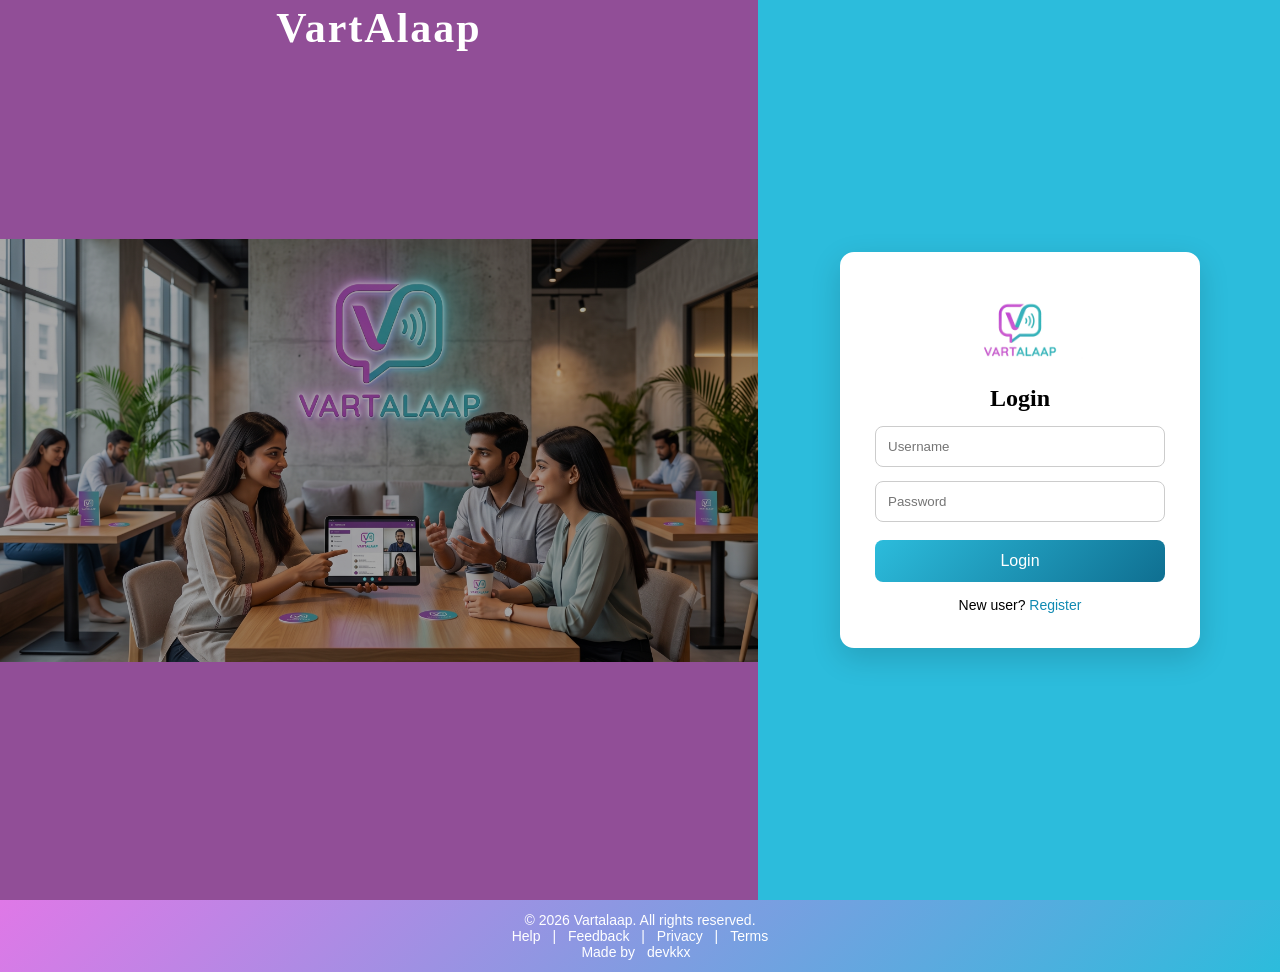
==== backend/src/main/resources/static/index.html @ b239fb88 "Initial commit" ====
<!doctype html>
<html lang="en">
  <head>
    <meta charset="UTF-8" />
    <title>Vartalaap</title>
    <meta name="viewport" content="width=device-width, initial-scale=1.0" />
    <link rel="icon" type="image/jpeg" href="./vlogo.jpeg" />
    <link rel="shortcut icon" type="image/jpeg" href="./vlogo.jpeg" />
    <link rel="stylesheet" href="./style.css" />
  </head>

  <body>
    <main class="chat-container">
      <!-- Header -->
      <header class="chat-header">
        <!-- VartAlaap Logo Icon -->
        <div style="display: flex; align-items: center; gap: 8px;">
          <img src="./vlogo.jpeg" alt="VartAlaap Logo" style="width: 28px; height: 28px; border-radius: 50%; object-fit: cover; border: 1.5px solid rgba(255,255,255,0.8);" />
          <span class="app-title" style="font-family: cursive">VartAlaap</span>
        </div>
        <!-- Professional Feature Actions Dropdown -->
        <div class="header-menu-container">
          <button class="header-menu-btn" onclick="toggleHeaderMenu(event)" title="Menu Options">
            <span>⚡ Menu ▾</span>
          </button>
          <div id="headerDropdown" class="header-dropdown-menu">
            <div class="dropdown-item" onclick="triggerDropdownAction('tasks')">📌 Action Tasks</div>
            <div class="dropdown-item" onclick="triggerDropdownAction('reminders')">🔔 Reminders</div>
            <div class="dropdown-item" onclick="triggerDropdownAction('decision')">🧠 Decision Memory</div>
            <div style="height: 1px; background: #eee; margin: 4px 0;"></div>
            <div class="dropdown-item" onclick="logout()" style="color: #d9534f;">🚪 Logout</div>
          </div>
        </div>
      </header>

      <!-- 🔥 TOP ROW -->
      <aside class="online-bar">
        <div class="top-row">
          <!-- Filter -->
          <select id="filter" class="filter-dropdown" onchange="filterMode()">
            <option value="ALL">All Filter</option>
            <option value="WORK">🧑‍💼 Work</option>
            <option value="PERSONAL">💕 Personal</option>
            <option value="STUDY">📚 Study</option>
            <option value="CASUAL">🤙 Casual</option>
          </select>

          <!-- Color -->
          <select id="color" class="color-picker">
            <option value="">Default Color</option>
            <option value="#2EE59D">Green 🟢</option>
            <option value="#5EE6FF">Blue 🔵</option>
            <option value="#FF66C4">Pink 🩷</option>
            <option value="#FF7A00">Orange 🟠</option>
          </select>

          <!-- Users -->
          <div id="users" class="online-users">
            <strong>Online Users</strong>
          </div>
        </div>
      </aside>

      <!-- Messages -->
      <section id="messages" class="chat-body"></section>

      <!-- Context Warning / Conflict Notification Banner -->
      <div id="alertBanner" class="alert-banner" style="display:none;"></div>

      <!-- Input -->
      <footer class="chat-footer">
        <select id="mode">
          <option value="WORK">🧑‍💼 Work(Mode)</option>
          <option value="PERSONAL">💕 Personal</option>
          <option value="STUDY">📚 Study</option>
          <option value="CASUAL">🤙 Casual</option>
          <option value="AI">🧠 AI</option>
        </select>
        <!-- <select id="targetUser" style="display:none" disabled></select> -->
        <button id="fileBtn">🔗‍️</button>
        <button id="emojiBtn">😊</button>
        <input type="text" id="message" placeholder="Type your message" />

        <input type="file" id="fileInput" hidden />

        <button class="send-btn" onclick="sendMessage()">➤</button>

        <div id="emojiBox" class="emoji-box"></div>
      </footer>
    </main>

    <!-- 📌 Task Management Drawer Overlay -->
    <div id="taskDrawer" class="modal-overlay" style="display:none;">
      <div class="modal-card">
        <div class="modal-header">
          <h3>📌 Action Tasks</h3>
          <button onclick="toggleTaskDrawer()">✖</button>
        </div>
        <div class="modal-body">
          <form onsubmit="createTaskManual(event)" style="display:flex; flex-direction:column; gap:8px; margin-bottom:12px;">
            <input type="text" id="taskTitle" placeholder="Task description..." required style="padding:6px; font-size:12px; border-radius:6px; border:1px solid #ccc;" />
            <div style="display:flex; gap:6px;">
              <input type="text" id="taskAssignee" placeholder="Assignee (e.g. Rahul)" style="flex:1; padding:6px; font-size:12px; border-radius:6px; border:1px solid #ccc;" />
              <input type="text" id="taskDeadline" placeholder="Deadline (e.g. Friday)" style="flex:1; padding:6px; font-size:12px; border-radius:6px; border:1px solid #ccc;" />
            </div>
            <button type="submit" style="background:#2cbcdc; color:#fff; border:none; padding:6px; border-radius:6px; font-family:cursive; cursor:pointer;">Add Task</button>
          </form>
          <div id="taskList"></div>
        </div>
      </div>
    </div>

    <!-- 🔔 Reminders Section Drawer Overlay -->
    <div id="reminderDrawer" class="modal-overlay" style="display:none;">
      <div class="modal-card">
        <div class="modal-header">
          <h3>🔔 Scheduled Reminders</h3>
          <button onclick="toggleReminderDrawer()">✖</button>
        </div>
        <div class="modal-body">
          <form onsubmit="createReminderManual(event)" style="display:flex; flex-direction:column; gap:8px; margin-bottom:12px;">
            <input type="text" id="remTitle" placeholder="Reminder text (e.g. Finish Login Module)" required style="padding:6px; font-size:12px; border-radius:6px; border:1px solid #ccc;" />
            <div style="display:flex; gap:6px;">
              <input type="text" id="remTime" placeholder="Time/Date (e.g. 9:00 PM)" required style="flex:1; padding:6px; font-size:12px; border-radius:6px; border:1px solid #ccc;" />
              <input type="text" id="remAssignee" placeholder="User (optional)" style="flex:1; padding:6px; font-size:12px; border-radius:6px; border:1px solid #ccc;" />
            </div>
            <button type="submit" style="background:#df78e7; color:#fff; border:none; padding:6px; border-radius:6px; font-family:cursive; cursor:pointer;">Set Reminder</button>
          </form>
          <div id="reminderList"></div>
        </div>
      </div>
    </div>

    <!-- 🧠 Decision Memory Modal Overlay -->
    <div id="decisionModal" class="modal-overlay" style="display:none;">
      <div class="modal-card">
        <div class="modal-header">
          <h3>🧠 Decision Memory</h3>
          <button onclick="toggleDecisionModal()">✖</button>
        </div>
        <div class="modal-body">
          <div style="display:flex; gap:6px; margin-bottom:10px;">
            <input type="text" id="decisionQuery" placeholder="Ask e.g. What database did we decide to use?" style="flex:1; padding:6px; font-size:12px; border-radius:6px; border:1px solid #ccc;" />
            <button onclick="askDecisionMemory()" style="background:#df78e7; color:#fff; border:none; padding:6px 12px; border-radius:6px; font-family:cursive; cursor:pointer;">Search</button>
          </div>
          <div id="decisionAnswer" style="padding:8px; background:#fafafa; border-radius:6px; font-size:13px; margin-bottom:8px;"></div>
          <div id="decisionList"></div>
        </div>
      </div>
    </div>

    <!-- 📄 Document Q&A Modal Overlay -->
    <div id="docModal" class="modal-overlay" style="display:none;">
      <div class="modal-card">
        <div class="modal-header">
          <h3 id="docModalTitle">📄 Document Intelligence</h3>
          <button onclick="closeDocModal()">✖</button>
        </div>
        <div class="modal-body">
          <div id="docResultArea" style="padding:8px; background:#fafafa; border-radius:6px; font-size:13px; margin-bottom:10px; max-height:180px; overflow-y:auto;"></div>
          <div style="display:flex; gap:6px;">
            <input type="text" id="docQuestion" placeholder="Ask AI about this document..." style="flex:1; padding:6px; font-size:12px; border-radius:6px; border:1px solid #ccc;" />
            <button onclick="submitDocQuestion()" style="background:#2cbcdc; color:#fff; border:none; padding:6px 12px; border-radius:6px; font-family:cursive; cursor:pointer;">Ask AI</button>
          </div>
        </div>
      </div>
    </div>

    <script src="chat.js?v=5"></script>
  </body>
</html>
---- backend/src/main/resources/static/style.css ----
#message::placeholder {
  font-size: 11px; /* Change to your preferred smaller size */
}

/* Base */
* {
  box-sizing: border-box;
}

body {
  margin: 0;
  background: #ece5dd;
  /* font-family: -apple-system, BlinkMacSystemFont, "Segoe UI",
               Roboto, Arial, sans-serif; */
  font-family: cursive;
  display: flex;
  justify-content: center;
  align-items: center;
  min-height: 100vh;
  overflow-x: hidden;
}

/* Chat container */
.chat-container {
  width: 360px;
  height: 100dvh;
  background: #fff;
  display: flex;
  flex-direction: column;
  border-radius: 14px;
  overflow: hidden;
  box-shadow: 0 10px 30px rgba(0, 0, 0, 0.15);
  overflow: hidden;
}

/* Header */
.chat-header {
  background: linear-gradient(135deg, #2cbcdc, #df78e7);
  color: #fff;
  height: 56px;
  padding: 0 16px;
  display: flex;
  align-items: center;
  justify-content: space-between;
}

.app-title {
  font-size: 18px;
  font-weight: 600;
  letter-spacing: 0.5px;
}

.logout-btn {
  background: transparent;
  color: #fff;
  border: none;
  font-size: 14px;
  cursor: pointer;
}

.online-bar {
  display: block;
  align-items: center;
  justify-content: space-between;
  padding: 8px 12px;
  background: #fafafa;
  border-bottom: 1px solid #ddd;
}

/* Messages */
.chat-body {
  flex: 1;
  padding: 10px;
  overflow-y: auto;
  background: #e5ddd5;
  display: flex;
  flex-direction: column;

  overflow-y: auto;
}

/* Message bubbles */
.message {
  font-family: cursive;
  max-width: 72%;
  display: block;
  padding: 8px 12px;
  margin: 6px 0;
  border-radius: 12px;
  font-size: 14px;
  line-height: 1.4;
  word-break: break-word;
  overflow-wrap: anywhere;
  width: fit-content;
  height: auto;
}

.left {
  align-self: flex-start;
  background: #ffffff;
  border-top-left-radius: 4px;
}

.right {
  align-self: flex-end;
  background: #f8c6e6;
  border-top-right-radius: 4px;
}

/* Footer */
.chat-footer {
  display: flex;
  align-items: center;
  gap: 6px;
  padding: 8px;
  background: #f0f0f0;
}

.chat-footer select {
  padding: 6px;
  font-size: 12px;
  border-radius: 6px;
  border: 1px solid #ccc;
  background: #38006c;
  color: white;
}

/* Input (full width, no cut) */
.chat-footer input {
  flex: 1;
  min-width: 0;
  height: 42px;
  padding: 0 10px;
  border-radius: 20px;
  border: none;
  outline: none;
  font-size: 15px;
  line-height: 42px;
}

/* Send button */
.send-btn {
  flex-shrink: 0;
  width: 45px;
  height: 42px;
  border-radius: 40%;
  border: none;
  background: #2cbcdc;
  color: #be3a3a;
  font-size: 18px;
  cursor: pointer;
  display: flex;
  align-items: center;
  justify-content: center;
}

.send-btn:hover {
  background: #df78e7;
}

.top-row {
  display: flex;

  align-items: center;
  gap: 12px;
}

/* 🔥 Align filter + color in one row */
.top-controls {
  display: flex;
  align-items: center;
  gap: 8px;
  padding: 10px 0;
}

/* Filter dropdown (big) */
.filter-dropdown {
  color: rgb(0, 0, 0);
  min-width: 0;
  width: 120px;
  padding: 10px;
  font-size: 14px;
  border-radius: 12px;
  border: 1px solid #ccc;
  background: aqua;
}

/* Color dropdown (small) */
.color-picker {
  flex-shrink: 0;
  width: 100px;
  padding: 10px;
  font-size: 12px;
  border-radius: 12px;
  border: 1px solid #ccc;
  background: #ffa7fb;
  color: rgb(0, 0, 0);
}

.online-users {
  flex: 1;
  line-height: 1.2;
  font-size: 10px;
  white-space: nowrap;
  overflow: hidden;
  text-overflow: ellipsis;
  max-width: 120px;
  margin-left: 10px;
  font-weight: bold;
  font-family:
    system-ui,
    -apple-system,
    BlinkMacSystemFont,
    "Segoe UI",
    Roboto,
    Oxygen,
    Ubuntu,
    Cantarell,
    "Open Sans",
    "Helvetica Neue",
    sans-serif;
}

select {
  appearance: none;
  -webkit-appearance: none;
}

.app-title {
  font-family: "Segoe UI", Tahoma, Geneva, Verdana, sans-serif;
  font-size: 20px;
  font-weight: bold;
}

.chat-info {
  padding: 6px 12px;
  font-size: 12px;
  background: #f1f1f1;
  border-bottom: 1px solid #ddd;
  color: #444;
}
.personal-active {
  background: linear-gradient(135deg, #ff9a9e, #fad0c4);
  color: #000;
}
#targetUser {
  padding: 6px;
  font-size: 12px;
  border-radius: 6px;
  border: 1px solid #ccc;
  background: #fff;
}

.emoji-box {
  position: absolute;
  bottom: 55px;
  left: 10px;
  width: 280px;
  max-height: 220px;
  overflow-y: auto;
  background: #fff;

  border-radius: 10px;
  padding: 0px;
  display: none;
  box-shadow: 0 5px 15px rgba(0, 0, 0, 0.2);
  font-size: 20px;
  z-index: 1000;
}

#emojiBtn {
  background: transparent;
  border: none;
  font-size: 14px;
  cursor: pointer;
}

.emoji-box span {
  cursor: pointer;
  padding: 0px;

  display: inline-block;
}
.emoji-box span:hover {
  background: #eee;
  border-radius: 5px;
}

#fileBtn {
  border: none;
  background: transparent;
  font-size: 14px;
  cursor: pointer;
  border-radius: 10px;
  /* padding:5px 10px; */
}

.chat-image {
  width: 220px;
  border-radius: 12px;
  margin-bottom: 8px;
}

.file-box {
  background: #ffffff;
  /* padding:10px; */
  border-radius: 10px;
  margin-top: 5px;
}

.file-box a {
  text-decoration: none;
  color: #2196f3;
  font-weight: bold;
}

/* 🔥 MOBILE RESPONSIVE FIX (SAFE) */

@media (max-width: 768px) {
  body {
    align-items: flex-start;
    margin: 0;
    overflow-x: hidden;
  }

  /* FULL SCREEN CHAT */
  .chat-container {
    position: fixed;
    width: 100%;
    /* height: 100vh; */

    background: #fff;
    display: flex;
    flex-direction: column;
    border-radius: 0;

    top: 0;
    left: 0;
    bottom: 0;
    right: 0;
  }
  html,
  body {
    height: 100%;
  }

  /* HEADER */
  .chat-header {
    height: 50px;
    font-size: 16px;
    flex-shrink: 0;
  }

  /* ONLINE USERS */
  .online-bar {
    flex-direction: column;
    align-items: flex-start;
    gap: 5px;
  }

  /* CHAT BODY */
  .chat-body {
    flex: 1;
    overflow-y: auto;
    background: #e5ddd5;
    display: flex;
    flex-direction: column;
    padding: 10px;
    overflow-x: hidden;
    overflow-y: auto;
  }

  /* MESSAGES */
  .message {
    max-width: 75%;
    display: block;

    padding: 8px 12px;
    margin: 6px 0;
    border-radius: 12px;
    line-height: 1.4;

    font-size: 14px;
    width: fit-content;
    height: auto;
    word-break: break-word;
    overflow-wrap: anywhere;
  }

  /* FOOTER */
  .chat-footer {
    display: flex;
    align-items: center;
    position: sticky;
    bottom: 0;
    background: #f0f0f0;
    padding: 6px;
    flex-shrink: 0;
  }

  .chat-footer input {
    height: 38px;
    font-size: 14px;
  }

  .send-btn {
    width: 40px;
    height: 38px;
    font-size: 16px;
  }

  /* LOGIN & REGISTER FIX */

  .container {
    flex-direction: column;
  }

  .left {
    align-self: flex-start;
    background: #ffffff;
    border-top-left-radius: 4px;
  }

  .right {
    align-self: flex-end;
    background: #2ee59d;
    border-top-right-radius: 4px;
  }

  .card {
    width: 100%;
    max-width: 320px;
  }

  /* 🔥 IMPORTANT FIX (FOOTER WIDTH ISSUE) */
  .footer {
    width: 100%;
    font-size: 12px;
  }
  .message:empty {
    display: none;
  }
  .top-row {
    gap: 40px;
  }

  .color-picker {
    width: 80px;
    /* padding: 6px; */
  }
  .online-users {
    margin-left: 6px;
    /* font-size: 11px; */
    width: 90px;
  }
  .filter-dropdown {
    width: 90px;
  }
}
#targetUser {
  display: none;
}

/* ================= MODALS & DRAWERS (Preserving existing theme colors & font) ================= */
.modal-overlay {
  position: fixed;
  top: 0;
  left: 0;
  right: 0;
  bottom: 0;
  background: rgba(0, 0, 0, 0.4);
  display: flex;
  justify-content: center;
  align-items: center;
  z-index: 2000;
}

.modal-card {
  width: 90%;
  max-width: 340px;
  background: #ffffff;
  border-radius: 12px;
  padding: 16px;
  box-shadow: 0 10px 25px rgba(0, 0, 0, 0.25);
  font-family: cursive;
}

.modal-header {
  display: flex;
  justify-content: space-between;
  align-items: center;
  border-bottom: 1px solid #ddd;
  padding-bottom: 8px;
  margin-bottom: 12px;
}

.modal-header h3 {
  margin: 0;
  font-size: 16px;
  color: #2cbcdc;
}

.modal-header button {
  background: transparent;
  border: none;
  font-size: 16px;
  cursor: pointer;
  color: #888;
}

.alert-banner {
  padding: 8px 12px;
  background: #fff3cd;
  color: #856404;
  border: 1px solid #ffeeba;
  font-size: 12px;
  font-family: cursive;
  text-align: center;
}

.doc-btn {
  background: #2cbcdc;
  color: #ffffff;
  border: none;
  padding: 3px 8px;
  border-radius: 4px;
  font-size: 11px;
  font-family: cursive;
  cursor: pointer;
  margin-right: 4px;
  margin-top: 4px;
}

.doc-btn:hover {
  background: #df78e7;
}

.task-item {
  display: flex;
  align-items: center;
  justify-content: space-between;
  padding: 6px;
  border-bottom: 1px solid #eee;
  font-size: 12px;
}

.task-item.completed {
  text-decoration: line-through;
  opacity: 0.6;
}

/* Header Dropdown Menu */
.header-menu-container {
  position: relative;
}

.header-menu-btn {
  background: rgba(255, 255, 255, 0.25);
  color: #fff;
  border: 1px solid rgba(255, 255, 255, 0.4);
  padding: 5px 12px;
  border-radius: 18px;
  font-size: 12px;
  font-family: cursive;
  cursor: pointer;
  display: flex;
  align-items: center;
  gap: 6px;
  backdrop-filter: blur(4px);
  transition: all 0.2s ease;
}

.header-menu-btn:hover {
  background: rgba(255, 255, 255, 0.4);
  box-shadow: 0 2px 8px rgba(0, 0, 0, 0.15);
}

.header-dropdown-menu {
  display: none;
  position: absolute;
  right: 0;
  top: 36px;
  background: #ffffff;
  min-width: 175px;
  border-radius: 10px;
  box-shadow: 0 8px 24px rgba(0, 0, 0, 0.18);
  border: 1px solid rgba(44, 188, 220, 0.3);
  z-index: 1000;
  overflow: hidden;
  padding: 6px 0;
}

.header-dropdown-menu .dropdown-item {
  padding: 8px 14px;
  font-size: 12px;
  color: #38006c;
  display: flex;
  align-items: center;
  gap: 8px;
  cursor: pointer;
  transition: background 0.2s;
  font-family: cursive;
}

.header-dropdown-menu .dropdown-item:hover {
  background: #f8c6e6;
  color: #38006c;
}
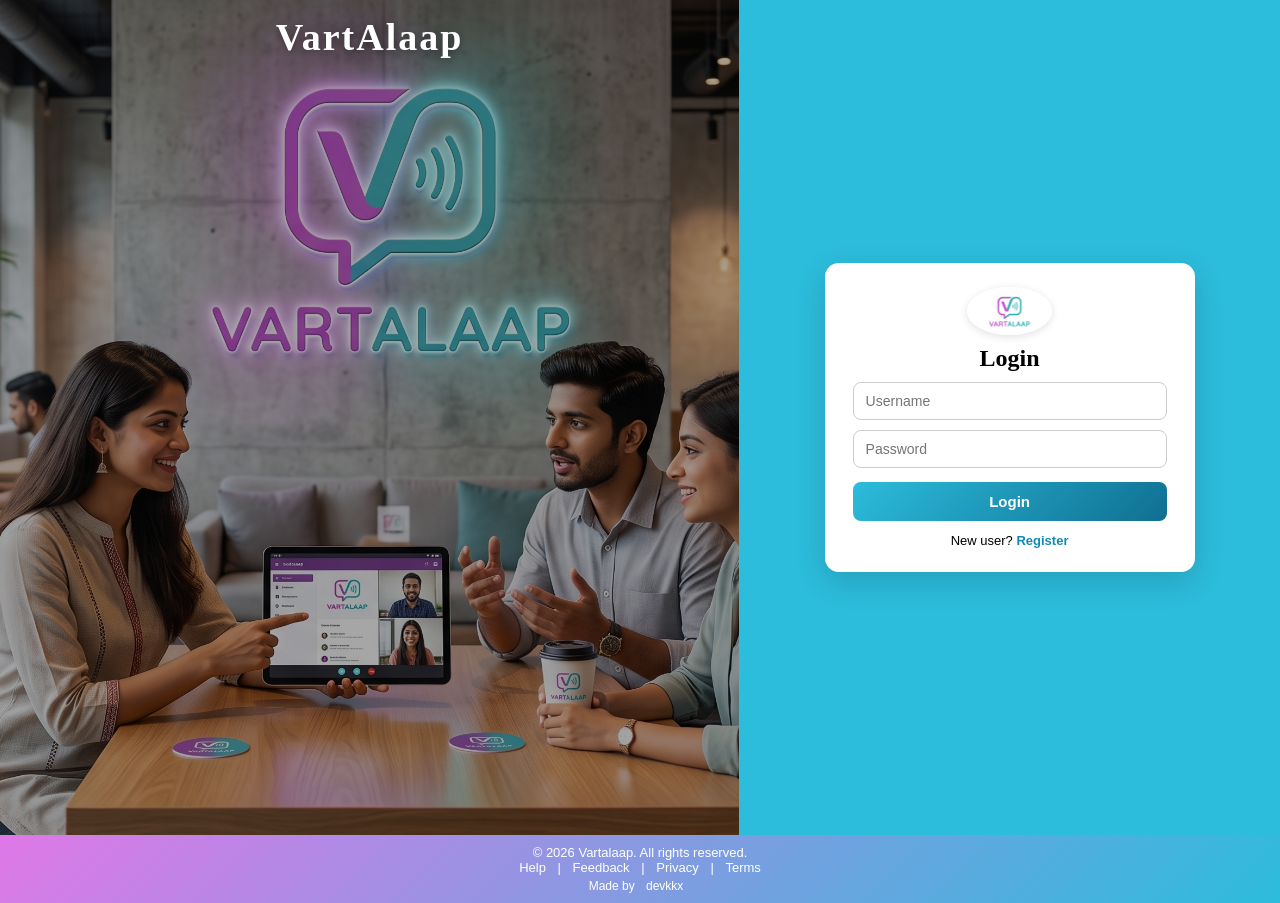
==== commit cef36824: "notification" ====
--- a/backend/src/main/resources/static/index.html
+++ b/backend/src/main/resources/static/index.html
@@ -87,6 +87,9 @@
 
         <div id="emojiBox" class="emoji-box"></div>
       </footer>
+
+      <!-- 🔔 Live Message & Presence Toast Container -->
+      <div id="toastContainer" class="toast-container"></div>
     </main>
 
     <!-- 📌 Task Management Drawer Overlay -->
@@ -166,6 +169,6 @@
       </div>
     </div>
 
-    <script src="chat.js?v=5"></script>
+    <script src="chat.js?v=6"></script>
   </body>
 </html>
--- a/backend/src/main/resources/static/style.css
+++ b/backend/src/main/resources/static/style.css
@@ -607,4 +607,121 @@
   color: #38006c;
 }
 
-
+/* ================= NOTIFICATION TOAST & ONLINE PRESENCE ================= */
+.toast-container {
+  position: fixed;
+  top: 16px;
+  right: 16px;
+  z-index: 9999;
+  display: flex;
+  flex-direction: column;
+  gap: 10px;
+  max-width: 320px;
+  pointer-events: none;
+}
+
+.toast-card {
+  background: #ffffff;
+  color: #333333;
+  border-radius: 10px;
+  box-shadow: 0 8px 24px rgba(0, 0, 0, 0.16);
+  border-left: 4px solid #2cbcdc;
+  padding: 10px 14px;
+  display: flex;
+  flex-direction: column;
+  gap: 4px;
+  pointer-events: auto;
+  cursor: pointer;
+  animation: toastSlideIn 0.3s ease-out;
+  transition: opacity 0.3s ease, transform 0.3s ease;
+  font-family: -apple-system, BlinkMacSystemFont, "Segoe UI", Roboto, sans-serif;
+}
+
+.toast-card:hover {
+  transform: translateY(-2px);
+  box-shadow: 0 10px 28px rgba(0, 0, 0, 0.22);
+}
+
+.toast-card.toast-personal {
+  border-left-color: #ff66c4;
+}
+
+.toast-card.toast-work {
+  border-left-color: #2cbcdc;
+}
+
+.toast-card.toast-ai {
+  border-left-color: #9c27b0;
+}
+
+.toast-card.toast-online {
+  border-left-color: #2ee59d;
+}
+
+.toast-header {
+  display: flex;
+  justify-content: space-between;
+  align-items: center;
+  font-size: 12px;
+  font-weight: bold;
+}
+
+.toast-title {
+  display: flex;
+  align-items: center;
+  gap: 6px;
+}
+
+.toast-close {
+  background: none;
+  border: none;
+  font-size: 14px;
+  color: #999;
+  cursor: pointer;
+  padding: 0 4px;
+  line-height: 1;
+}
+
+.toast-close:hover {
+  color: #333;
+}
+
+.toast-body {
+  font-size: 12px;
+  color: #555;
+  white-space: nowrap;
+  overflow: hidden;
+  text-overflow: ellipsis;
+  max-width: 270px;
+}
+
+.online-dot {
+  display: inline-block;
+  width: 8px;
+  height: 8px;
+  border-radius: 50%;
+  background: #2ee59d;
+  margin-right: 6px;
+  box-shadow: 0 0 6px rgba(46, 229, 157, 0.8);
+  animation: pulseDot 2s infinite;
+}
+
+@keyframes pulseDot {
+  0% { transform: scale(0.95); box-shadow: 0 0 0 0 rgba(46, 229, 157, 0.7); }
+  70% { transform: scale(1.1); box-shadow: 0 0 0 6px rgba(46, 229, 157, 0); }
+  100% { transform: scale(0.95); box-shadow: 0 0 0 0 rgba(46, 229, 157, 0); }
+}
+
+@keyframes toastSlideIn {
+  from {
+    opacity: 0;
+    transform: translateX(40px);
+  }
+  to {
+    opacity: 1;
+    transform: translateX(0);
+  }
+}
+
+
+
